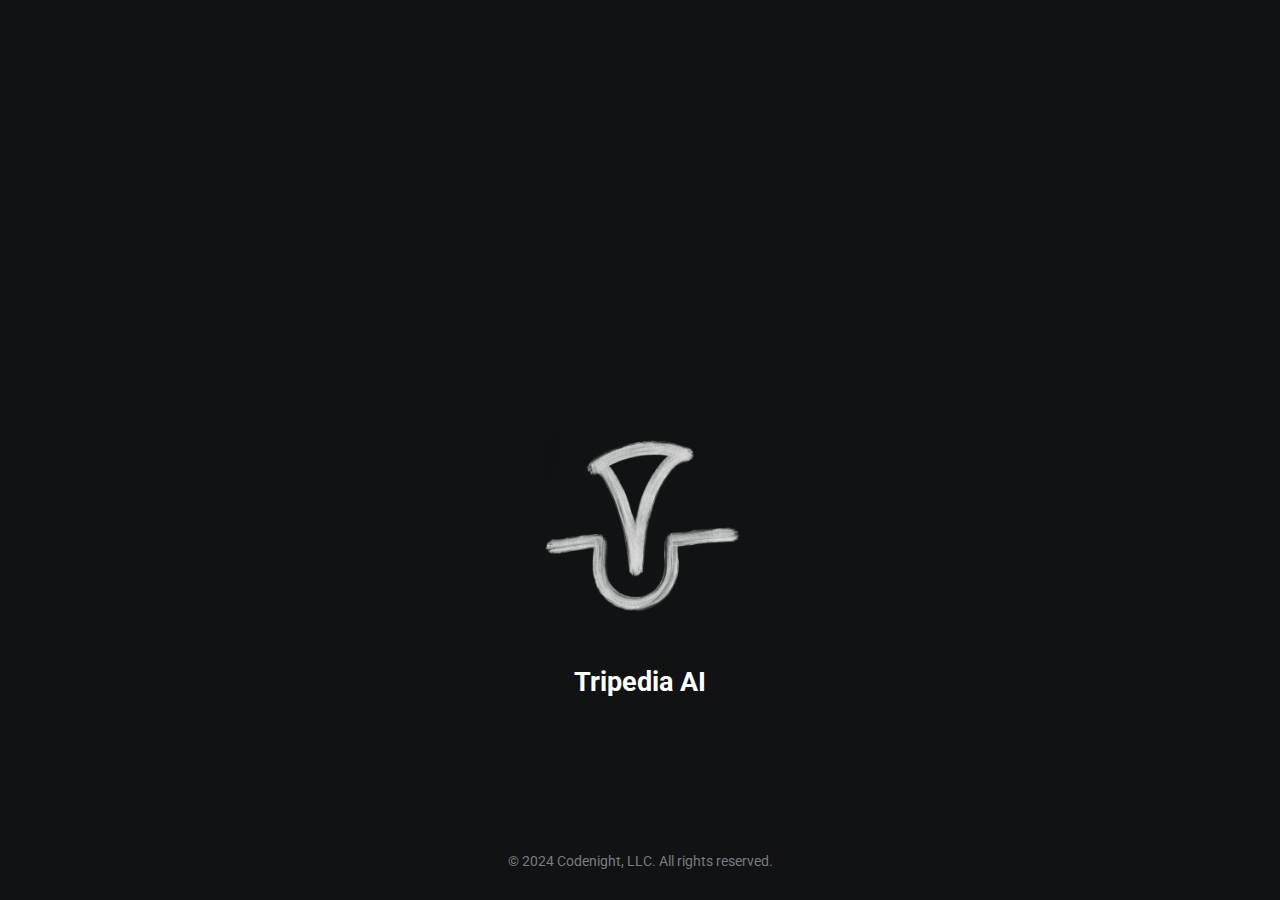
==== index.html @ 007d1f94 "first message" ====
<!DOCTYPE html>
<html lang="en">

<head>
    <meta charset="UTF-8">
    <meta name="viewport" content="width=device-width, initial-scale=1.0">
    <meta http-equiv="X-UA-Compatible" content="ie=edge">
    <link rel="stylesheet" href="https://use.fontawesome.com/releases/v5.4.1/css/all.css"
        integrity="sha384-5sAR7xN1Nv6T6+dT2mhtzEpVJvfS3NScPQTrOxhwjIuvcA67KV2R5Jz6kr4abQsz" crossorigin="anonymous">
    <link rel="stylesheet" href="style.css">
    <title>Crew of Dedicated Engineers</title>
</head>

<body>
    <div class="grid-2">
        <div class="section-1">
            <img src="logo.png" alt="Tripedia AI Logo" class="logo">
            <h2>Tripedia AI</h2>
            <a href="https://x.com/TripediaAI"><i class="fab fa-twitter"></i></a>
            <a href="https://www.linkedin.com/company/tripedia-ai"><i class="fab fa-linkedin"></i></a>
            <a href="#"><i class="fab fa-github"></i></a>
        </div>
    </div>
    <footer class="footer">
        <p>© 2024 Codenight, LLC. All rights reserved.</p>
    </footer>
</body>

</html>
---- style.css ----
/* global */
@import url('https://fonts.googleapis.com/css?family=Roboto');

.grid-2 {
    display: flex;
    justify-content: center;
    align-items: center;
    min-height: 100vh;
}

body {
    margin: 0;
    padding: 0;
    font-family: 'Roboto', sans-serif;
    background-color: #101214;
    color: #7A7C80;

}

h2,
.white {
    color: #fff;
}

a {
    color: #7A7C80;
    text-decoration: none;
}

/* section 1 */
.section-1 {
    padding-top: 35vh;
    text-align: center;
    padding-bottom: 60px;
}

.section-1 p {
    font-size: 1.1rem;
    padding-bottom: 10px;
    margin-bottom: 20px;
    margin: 0;
}

.section-1 h2 {
    font-size: 1.7rem;
    margin-bottom: 10px;
}

.section-1 a {
    font-size: 1.5rem;
    padding: 10px;
}

/* section 2 */
.section-2 {
    padding-top: 40vh;
}

.section-2 h2 {
    font-size: 1.7rem;
    margin-bottom: 10px;
}

.section-2 p {
    font-size: 1.1rem;
    padding-bottom: 10px;
    margin: 0;
    margin-bottom: 20px;
}

.section-2 a {
    display: block;
    padding: 5px;
    font-size: 1.2rem;
    padding-left: 0;
    width: 100px;
}

/* animations / utilities */
.section-2 a:hover {
    font-size: 1.3rem;
    color: #fff;
    cursor: pointer;
    transition: 0.2s;
}

.section-1 a:hover {
    color: #fff;
    cursor: pointer;
    transition: 0.3s;
}

.white:hover {
    position: relative;
    padding-left: 10px;
}

/* media queres */
@media(max-width:780px) {
    .grid-2 {
        grid-template-columns: 1fr;
    }

    .section-1 {
        padding: 0;
        padding-top: 5rem;
    }

    .section-2 {
        padding: 0;
        padding-left: 1.5rem;
        padding-top: 2rem;
    }
}

.logo {
    width: 200px;
    /* Adjust this value to match your desired logo size */
    height: auto;
    margin-bottom: 20px;
}

.footer {
    position: fixed;
    bottom: 0;
    left: 0;
    width: 100%;
    text-align: center;
    padding: 1rem 0;
    font-size: 0.9rem;
    color: #7A7C80;
    background-color: #101214;
}
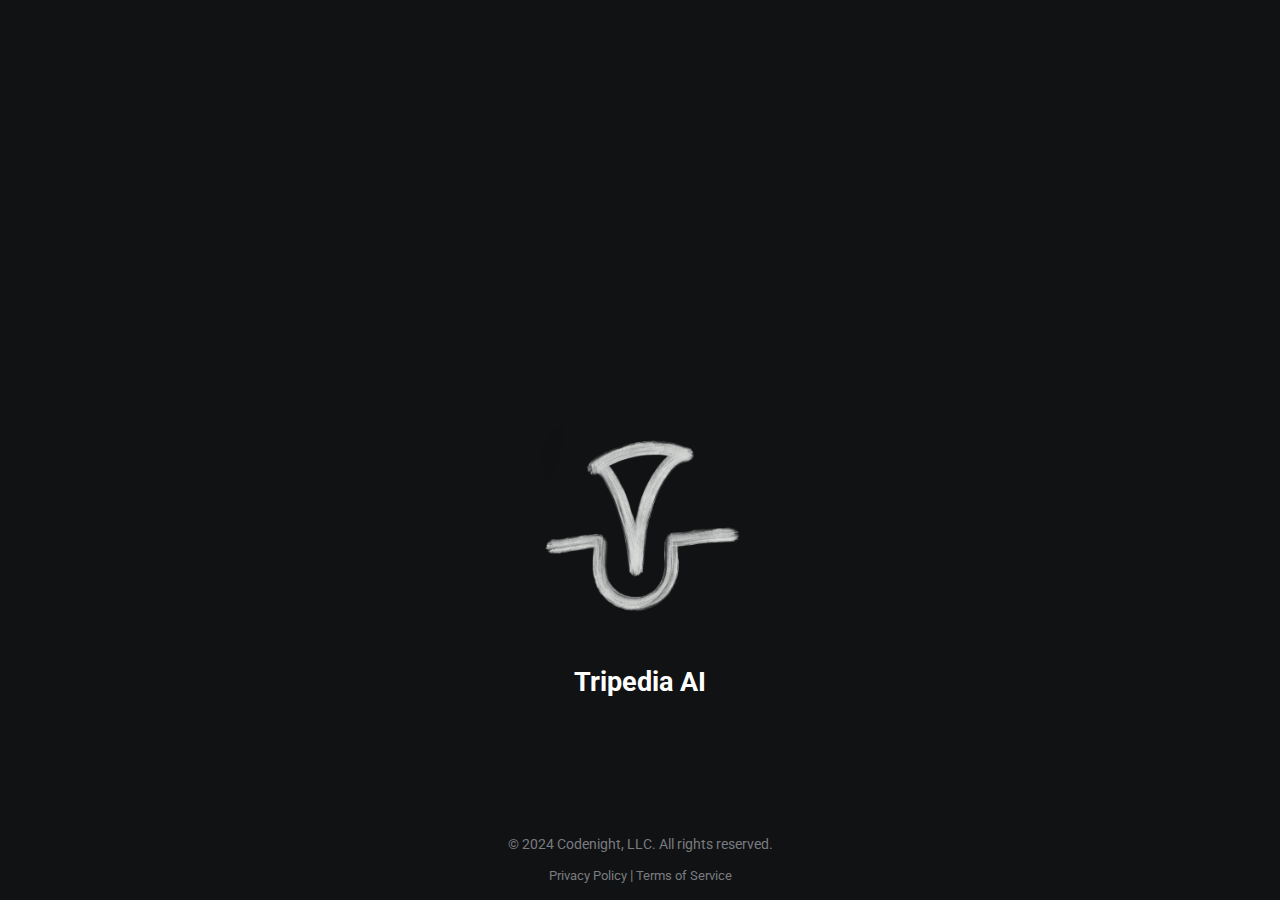
==== commit f21184cb: "added privacy policy and terms of service" ====
--- a/index.html
+++ b/index.html
@@ -23,6 +23,9 @@
     </div>
     <footer class="footer">
         <p>© 2024 Codenight, LLC. All rights reserved.</p>
+        <div class="footer-links">
+            <a href="privacy-policy.html">Privacy Policy</a> | <a href="terms-of-service.html">Terms of Service</a>
+        </div>
     </footer>
 </body>
 
--- a/style.css
+++ b/style.css
@@ -130,4 +130,19 @@
     font-size: 0.9rem;
     color: #7A7C80;
     background-color: #101214;
+}
+
+.footer-links {
+    margin-top: 5px;
+}
+
+.footer-links a {
+    color: #7A7C80;
+    text-decoration: none;
+    font-size: 0.8rem;
+    transition: color 0.3s;
+}
+
+.footer-links a:hover {
+    color: #fff;
 }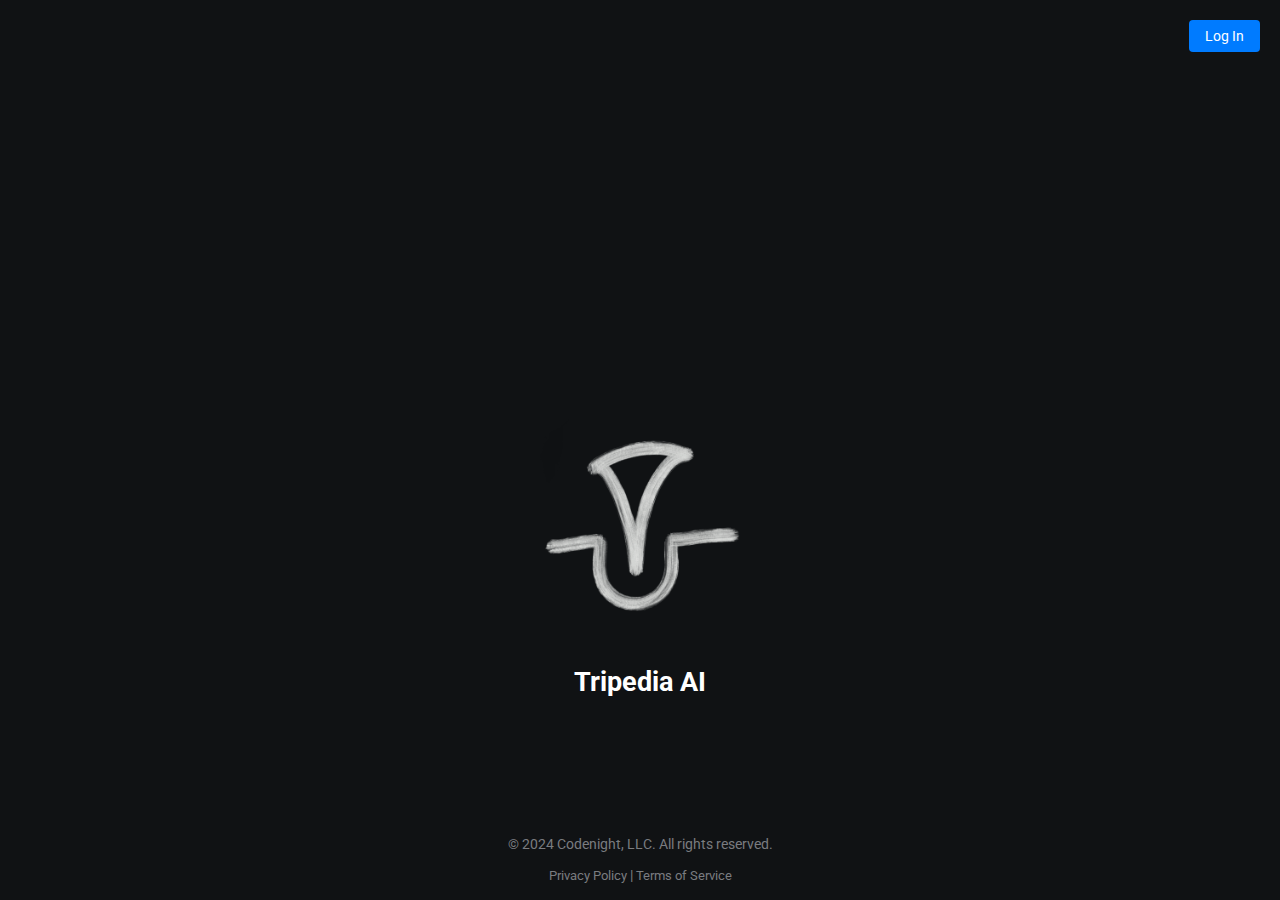
==== commit 4cfa85d0: "added delete account" ====
--- a/index.html
+++ b/index.html
@@ -9,9 +9,58 @@
         integrity="sha384-5sAR7xN1Nv6T6+dT2mhtzEpVJvfS3NScPQTrOxhwjIuvcA67KV2R5Jz6kr4abQsz" crossorigin="anonymous">
     <link rel="stylesheet" href="style.css">
     <title>Crew of Dedicated Engineers</title>
+    <style>
+        .auth-buttons {
+            position: absolute;
+            top: 20px;
+            right: 20px;
+        }
+
+        .auth-button {
+            display: inline-block;
+            padding: 8px 16px;
+            background-color: #007bff;
+            color: white;
+            text-decoration: none;
+            border-radius: 4px;
+            font-size: 14px;
+            transition: background-color 0.3s;
+        }
+
+        .auth-button:hover {
+            background-color: #0069d9;
+        }
+
+        .user-info {
+            display: inline-block;
+            color: white;
+            font-size: 14px;
+            margin-right: 15px;
+        }
+
+        .logout-button {
+            background-color: transparent;
+            border: 1px solid #007bff;
+            color: #007bff;
+            margin-left: 10px;
+        }
+
+        .logout-button:hover {
+            background-color: rgba(0, 123, 255, 0.1);
+        }
+    </style>
 </head>
 
 <body>
+    <div class="auth-buttons" id="authContainer">
+        <a href="login.html" class="auth-button" id="loginButton">Log In</a>
+    </div>
+
+    <div class="auth-buttons" id="userContainer" style="display: none;">
+        <span class="user-info">Welcome, <span id="userName"></span></span>
+        <button class="auth-button logout-button" id="logoutButton">Log Out</button>
+    </div>
+
     <div class="grid-2">
         <div class="section-1">
             <img src="logo.png" alt="Tripedia AI Logo" class="logo">
@@ -24,9 +73,60 @@
     <footer class="footer">
         <p>© 2024 Codenight, LLC. All rights reserved.</p>
         <div class="footer-links">
-            <a href="privacy-policy.html">Privacy Policy</a> | <a href="terms-of-service.html">Terms of Service</a>
+            <a href="privacy-policy.html">Privacy Policy</a> | <a href="terms-of-service.html">Terms of Service</a><span
+                id="deleteAccountLink" style="display: none;"> | <a href="delete-account.html">Delete Account</a></span>
         </div>
     </footer>
+
+    <script>
+        document.addEventListener('DOMContentLoaded', function () {
+            const authContainer = document.getElementById('authContainer');
+            const userContainer = document.getElementById('userContainer');
+            const userName = document.getElementById('userName');
+            const logoutButton = document.getElementById('logoutButton');
+            const deleteAccountLink = document.getElementById('deleteAccountLink');
+
+            // Check if user is logged in
+            const accessToken = localStorage.getItem('accessToken');
+            const userNameStored = localStorage.getItem('userName');
+
+            if (accessToken && userNameStored) {
+                // User is logged in
+                authContainer.style.display = 'none';
+                userContainer.style.display = 'block';
+                userName.textContent = userNameStored;
+
+                // Show delete account link when user is logged in
+                if (deleteAccountLink) {
+                    deleteAccountLink.style.display = 'inline';
+                }
+            }
+
+            // Logout functionality
+            if (logoutButton) {
+                logoutButton.addEventListener('click', function () {
+                    // Clear local storage
+                    localStorage.removeItem('accessToken');
+                    localStorage.removeItem('refreshToken');
+                    localStorage.removeItem('userId');
+                    localStorage.removeItem('userName');
+                    localStorage.removeItem('membershipType');
+
+                    // Switch display
+                    authContainer.style.display = 'block';
+                    userContainer.style.display = 'none';
+
+                    // Hide delete account link when logged out
+                    if (deleteAccountLink) {
+                        deleteAccountLink.style.display = 'none';
+                    }
+
+                    // Reload page to reset any user-specific state
+                    window.location.reload();
+                });
+            }
+        });
+    </script>
 </body>
 
 </html>